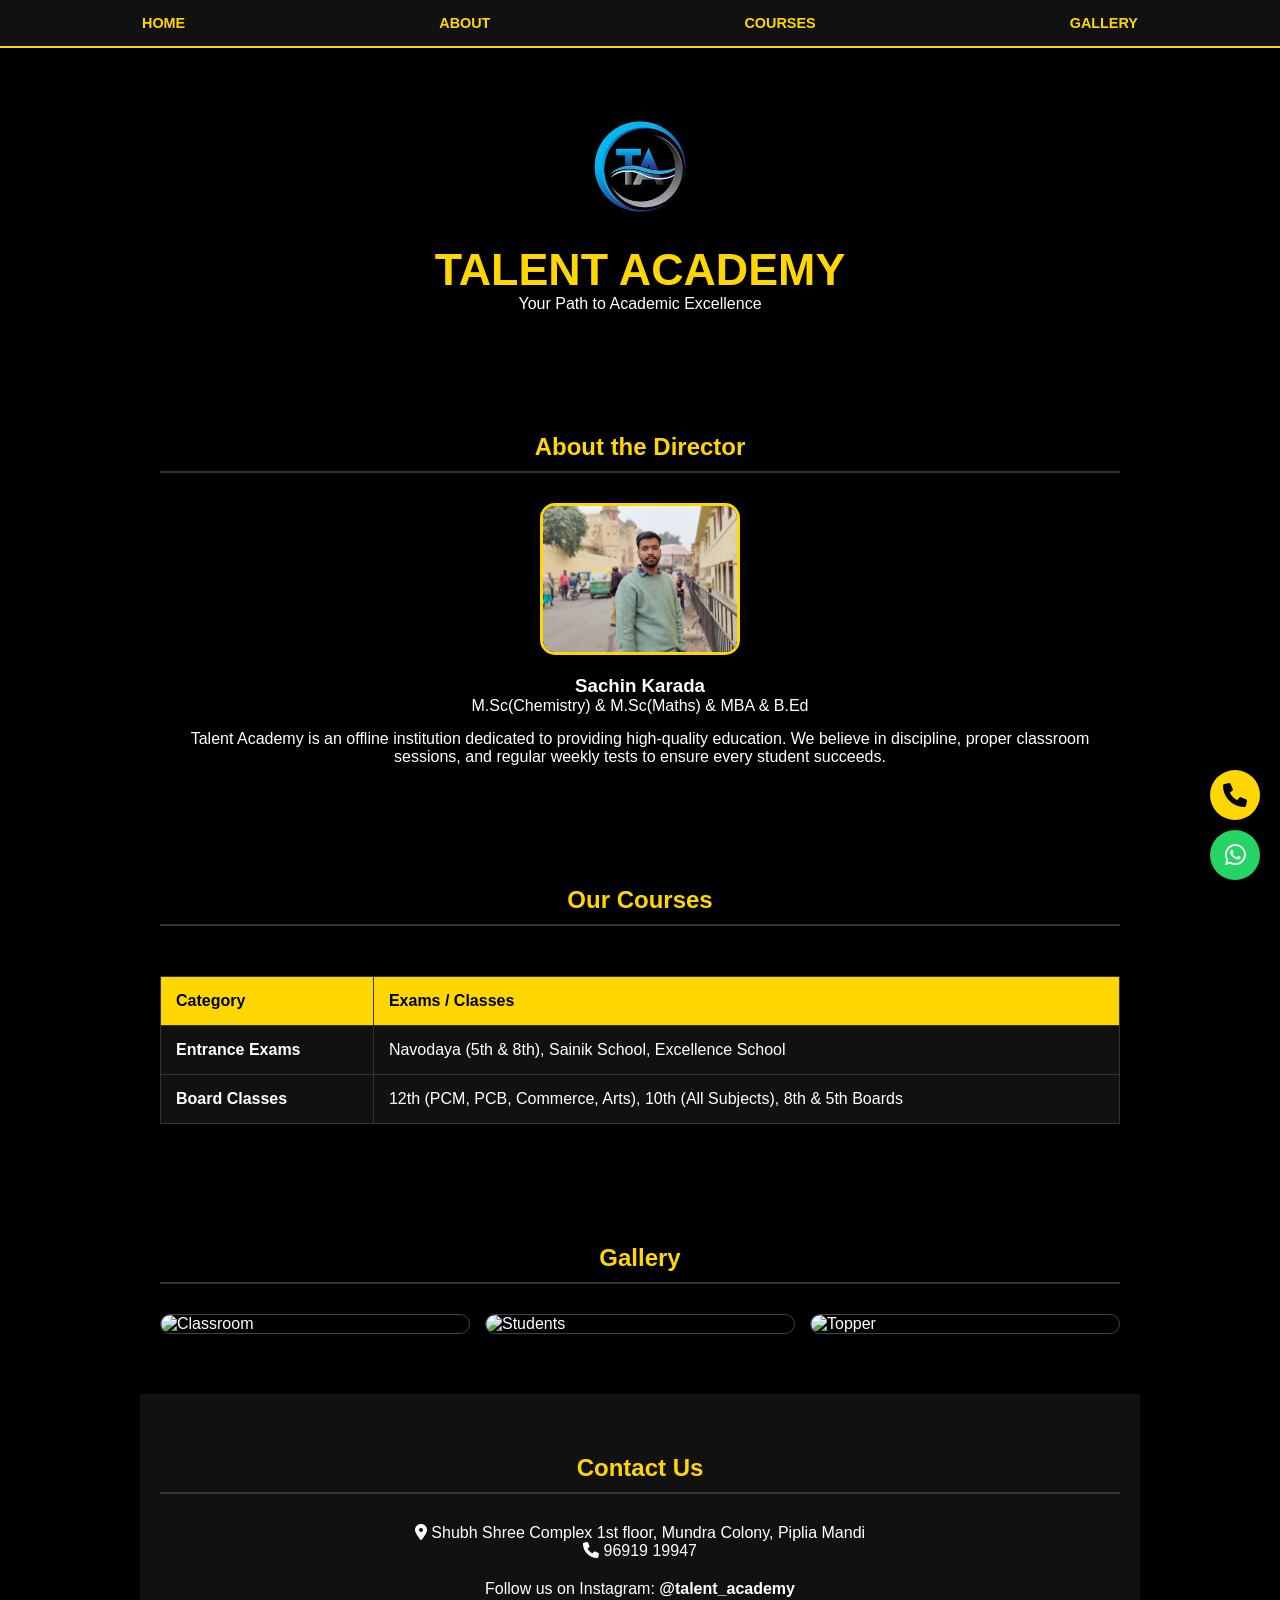
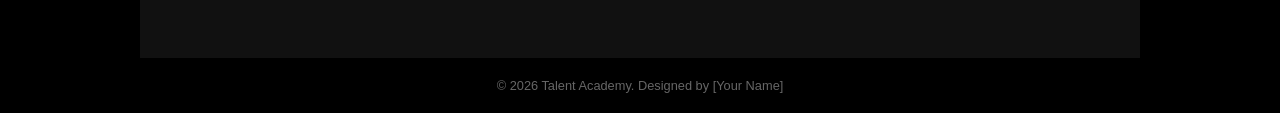
==== index.html @ 859b91c6 "Revamp index.html with new layout and features Updated the HTML structure and styles for better layo" ====
<!DOCTYPE html>
<html lang="en">
<head>
    <meta charset="UTF-8">
    <meta name="viewport" content="width=device-width, initial-scale=1.0">
    <title>Talent Academy | Piplia Mandi</title>
    <link rel="stylesheet" href="https://cdnjs.cloudflare.com/ajax/libs/font-awesome/6.0.0/css/all.min.css">
    <style>
        /* Base Styles */
        * { margin: 0; padding: 0; box-sizing: border-box; scroll-behavior: smooth; }
        body { font-family: 'Poppins', sans-serif; background: #000; color: #fff; }
        
        /* Navigation */
        nav { background: #111; padding: 15px; position: sticky; top: 0; z-index: 1000; border-bottom: 2px solid #FFD700; display: flex; justify-content: space-around; }
        nav a { color: #FFD700; text-decoration: none; font-weight: bold; font-size: 0.9rem; }

        /* Hero Section */
        #home { text-align: center; padding: 60px 20px; background: linear-gradient(rgba(0,0,0,0.7), rgba(0,0,0,0.7)), url('classroom.jpg'); background-size: cover; }
        .logo-main { width: 120px; margin-bottom: 15px; }
        h1 { font-size: 2.8rem; color: #FFD700; text-shadow: 2px 2px 4px #000; }

        /* Sections General */
        section { padding: 60px 20px; max-width: 1000px; margin: auto; }
        h2 { text-align: center; color: #FFD700; margin-bottom: 30px; border-bottom: 2px solid #333; display: inline-block; width: 100%; padding-bottom: 10px; }

        /* Director Style */
        .about-flex { display: flex; flex-direction: column; align-items: center; text-align: center; }
        .dir-img { width: 200px; border-radius: 15px; border: 3px solid #FFD700; margin-bottom: 20px; }

        /* Course Table */
        table { width: 100%; border-collapse: collapse; margin-top: 20px; background: #111; }
        th, td { border: 1px solid #333; padding: 15px; text-align: left; }
        th { background: #FFD700; color: #000; }

        /* Gallery Grid */
        .gallery-grid { display: grid; grid-template-columns: repeat(auto-fit, minmax(250px, 1fr)); gap: 15px; }
        .gallery-grid img { width: 100%; border-radius: 10px; border: 1px solid #444; }

        /* Floating Contact Buttons */
        .fixed-contact { position: fixed; bottom: 20px; right: 20px; display: flex; flex-direction: column; gap: 10px; z-index: 999; }
        .float-btn { width: 50px; height: 50px; border-radius: 50%; display: flex; align-items: center; justify-content: center; font-size: 24px; color: #fff; text-decoration: none; box-shadow: 2px 2px 10px rgba(0,0,0,0.5); }
        .float-call { background: #FFD700; color: #000; }
        .float-wa { background: #25D366; }

        @media (max-width: 600px) { h1 { font-size: 2rem; } }
    </style>
</head>
<body>

    <nav>
        <a href="#home">HOME</a>
        <a href="#about">ABOUT</a>
        <a href="#courses">COURSES</a>
        <a href="#gallery">GALLERY</a>
    </nav>

    <div id="home">
        <img src="logo.png" class="logo-main" alt="Logo">
        <h1>TALENT ACADEMY</h1>
        <p>Your Path to Academic Excellence</p>
    </div>

    <div class="fixed-contact">
        <a href="tel:+919691919947" class="float-btn float-call"><i class="fas fa-phone"></i></a>
        <a href="https://wa.me/919691919947" class="float-btn float-wa"><i class="fab fa-whatsapp"></i></a>
    </div>

    <section id="about">
        <h2>About the Director</h2>
        <div class="about-flex">
            <img src="director.jpg" class="dir-img" alt="Sachin Karada">
            <div>
                <h3>Sachin Karada</h3>
                <p class="qual">M.Sc(Chemistry) & M.Sc(Maths) & MBA & B.Ed</p>
                <p style="margin-top: 15px;">Talent Academy is an offline institution dedicated to providing high-quality education. We believe in discipline, proper classroom sessions, and regular weekly tests to ensure every student succeeds.</p>
            </div>
        </div>
    </section>

    <section id="courses">
        <h2>Our Courses</h2>
        <table>
            <tr>
                <th>Category</th>
                <th>Exams / Classes</th>
            </tr>
            <tr>
                <td><b>Entrance Exams</b></td>
                <td>Navodaya (5th & 8th), Sainik School, Excellence School</td>
            </tr>
            <tr>
                <td><b>Board Classes</b></td>
                <td>12th (PCM, PCB, Commerce, Arts), 10th (All Subjects), 8th & 5th Boards</td>
            </tr>
        </table>
    </section>

    <section id="gallery">
        <h2>Gallery</h2>
        <div class="gallery-grid">
            <img src="class1.jpg" alt="Classroom">
            <img src="class2.jpg" alt="Students">
            <img src="topper1.jpg" alt="Topper">
            </div>
    </section>

    <section id="contact" style="background: #111; text-align: center;">
        <h2>Contact Us</h2>
        <p><i class="fas fa-map-marker-alt"></i> Shubh Shree Complex 1st floor, Mundra Colony, Piplia Mandi</p>
        <p><i class="fas fa-phone"></i> 96919 19947</p>
        <div style="margin-top: 20px;">
            <p>Follow us on Instagram: <b>@talent_academy</b></p>
        </div>
    </section>

    <footer style="text-align: center; padding: 20px; font-size: 0.8rem; color: #666;">
        © 2026 Talent Academy. Designed by [Your Name]
    </footer>

</body>
</html>
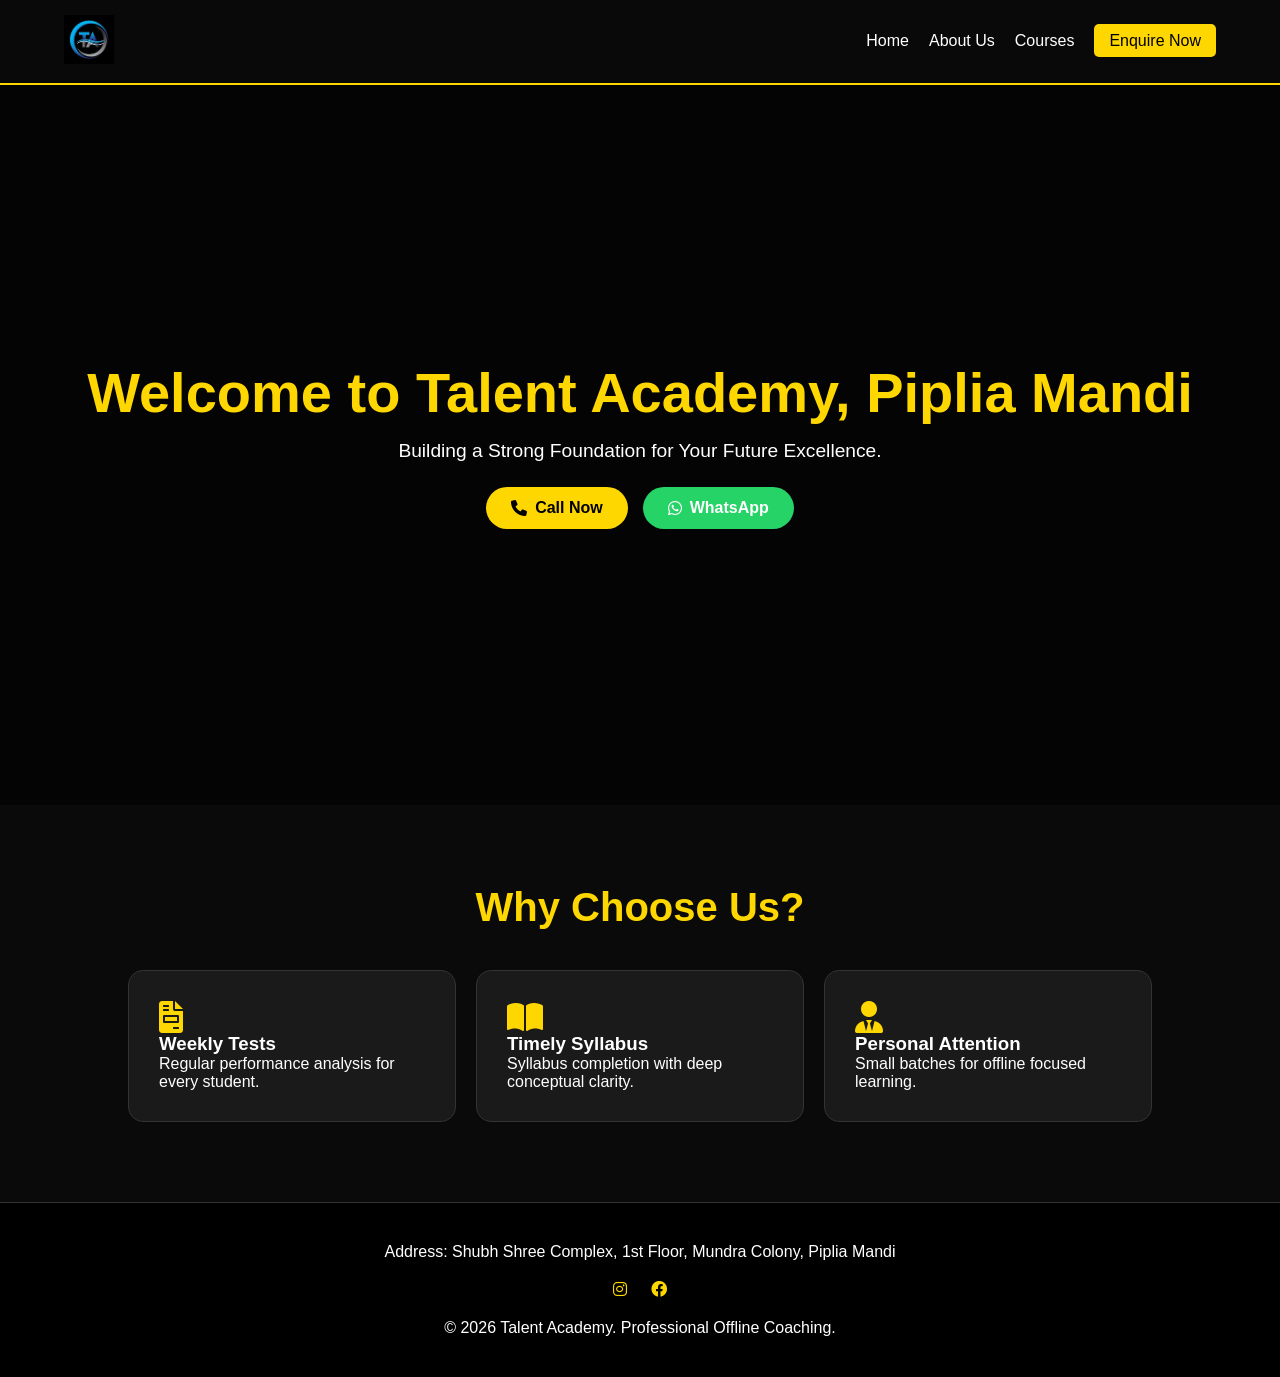
==== commit ebd835f1: "Add files via upload" ====
--- a/index.html
+++ b/index.html
@@ -1,121 +1,60 @@
 <!DOCTYPE html>
 <html lang="en">
+
 <head>
     <meta charset="UTF-8">
     <meta name="viewport" content="width=device-width, initial-scale=1.0">
-    <title>Talent Academy | Piplia Mandi</title>
+    <title>Talent Academy | Excellence in Education</title>
+    <link rel="stylesheet" href="style.css">
     <link rel="stylesheet" href="https://cdnjs.cloudflare.com/ajax/libs/font-awesome/6.0.0/css/all.min.css">
-    <style>
-        /* Base Styles */
-        * { margin: 0; padding: 0; box-sizing: border-box; scroll-behavior: smooth; }
-        body { font-family: 'Poppins', sans-serif; background: #000; color: #fff; }
-        
-        /* Navigation */
-        nav { background: #111; padding: 15px; position: sticky; top: 0; z-index: 1000; border-bottom: 2px solid #FFD700; display: flex; justify-content: space-around; }
-        nav a { color: #FFD700; text-decoration: none; font-weight: bold; font-size: 0.9rem; }
+</head>
 
-        /* Hero Section */
-        #home { text-align: center; padding: 60px 20px; background: linear-gradient(rgba(0,0,0,0.7), rgba(0,0,0,0.7)), url('classroom.jpg'); background-size: cover; }
-        .logo-main { width: 120px; margin-bottom: 15px; }
-        h1 { font-size: 2.8rem; color: #FFD700; text-shadow: 2px 2px 4px #000; }
-
-        /* Sections General */
-        section { padding: 60px 20px; max-width: 1000px; margin: auto; }
-        h2 { text-align: center; color: #FFD700; margin-bottom: 30px; border-bottom: 2px solid #333; display: inline-block; width: 100%; padding-bottom: 10px; }
-
-        /* Director Style */
-        .about-flex { display: flex; flex-direction: column; align-items: center; text-align: center; }
-        .dir-img { width: 200px; border-radius: 15px; border: 3px solid #FFD700; margin-bottom: 20px; }
-
-        /* Course Table */
-        table { width: 100%; border-collapse: collapse; margin-top: 20px; background: #111; }
-        th, td { border: 1px solid #333; padding: 15px; text-align: left; }
-        th { background: #FFD700; color: #000; }
-
-        /* Gallery Grid */
-        .gallery-grid { display: grid; grid-template-columns: repeat(auto-fit, minmax(250px, 1fr)); gap: 15px; }
-        .gallery-grid img { width: 100%; border-radius: 10px; border: 1px solid #444; }
-
-        /* Floating Contact Buttons */
-        .fixed-contact { position: fixed; bottom: 20px; right: 20px; display: flex; flex-direction: column; gap: 10px; z-index: 999; }
-        .float-btn { width: 50px; height: 50px; border-radius: 50%; display: flex; align-items: center; justify-content: center; font-size: 24px; color: #fff; text-decoration: none; box-shadow: 2px 2px 10px rgba(0,0,0,0.5); }
-        .float-call { background: #FFD700; color: #000; }
-        .float-wa { background: #25D366; }
-
-        @media (max-width: 600px) { h1 { font-size: 2rem; } }
-    </style>
-</head>
 <body>
-
     <nav>
-        <a href="#home">HOME</a>
-        <a href="#about">ABOUT</a>
-        <a href="#courses">COURSES</a>
-        <a href="#gallery">GALLERY</a>
+        <div class="logo"><img src="logo.png" width="50" alt="TA"></div>
+        <ul class="nav-links">
+            <li><a href="index.html">Home</a></li>
+            <li><a href="about.html">About Us</a></li>
+            <li><a href="courses.html">Courses</a></li>
+            <li><a href="contact.html" class="cta-nav">Enquire Now</a></li>
+        </ul>
     </nav>
 
-    <div id="home">
-        <img src="logo.png" class="logo-main" alt="Logo">
-        <h1>TALENT ACADEMY</h1>
-        <p>Your Path to Academic Excellence</p>
+    <div class="hero">
+        <h1>Welcome to Talent Academy, Piplia Mandi</h1>
+        <p>Building a Strong Foundation for Your Future Excellence.</p>
+        <div class="btn-group">
+            <a href="tel:+919691919947" class="btn btn-call"><i class="fas fa-phone"></i> Call Now</a>
+            <a href="https://wa.me/919691919947" class="btn btn-wa"><i class="fab fa-whatsapp"></i> WhatsApp</a>
+        </div>
     </div>
 
-    <div class="fixed-contact">
-        <a href="tel:+919691919947" class="float-btn float-call"><i class="fas fa-phone"></i></a>
-        <a href="https://wa.me/919691919947" class="float-btn float-wa"><i class="fab fa-whatsapp"></i></a>
-    </div>
-
-    <section id="about">
-        <h2>About the Director</h2>
-        <div class="about-flex">
-            <img src="director.jpg" class="dir-img" alt="Sachin Karada">
-            <div>
-                <h3>Sachin Karada</h3>
-                <p class="qual">M.Sc(Chemistry) & M.Sc(Maths) & MBA & B.Ed</p>
-                <p style="margin-top: 15px;">Talent Academy is an offline institution dedicated to providing high-quality education. We believe in discipline, proper classroom sessions, and regular weekly tests to ensure every student succeeds.</p>
+    <section id="features">
+        <h2>Why Choose Us?</h2>
+        <div style="display: grid; grid-template-columns: repeat(auto-fit, minmax(250px, 1fr)); gap: 20px;">
+            <div class="card"><i class="fas fa-file-invoice" style="color:var(--gold); font-size: 2rem;"></i>
+                <h3>Weekly Tests</h3>
+                <p>Regular performance analysis for every student.</p>
+            </div>
+            <div class="card"><i class="fas fa-book-open" style="color:var(--gold); font-size: 2rem;"></i>
+                <h3>Timely Syllabus</h3>
+                <p>Syllabus completion with deep conceptual clarity.</p>
+            </div>
+            <div class="card"><i class="fas fa-user-tie" style="color:var(--gold); font-size: 2rem;"></i>
+                <h3>Personal Attention</h3>
+                <p>Small batches for offline focused learning.</p>
             </div>
         </div>
     </section>
 
-    <section id="courses">
-        <h2>Our Courses</h2>
-        <table>
-            <tr>
-                <th>Category</th>
-                <th>Exams / Classes</th>
-            </tr>
-            <tr>
-                <td><b>Entrance Exams</b></td>
-                <td>Navodaya (5th & 8th), Sainik School, Excellence School</td>
-            </tr>
-            <tr>
-                <td><b>Board Classes</b></td>
-                <td>12th (PCM, PCB, Commerce, Arts), 10th (All Subjects), 8th & 5th Boards</td>
-            </tr>
-        </table>
-    </section>
+    <footer>
+        <p>Address: Shubh Shree Complex, 1st Floor, Mundra Colony, Piplia Mandi</p>
+        <div style="margin: 20px 0;">
+            <a href="#" style="color: var(--gold); margin: 0 10px;"><i class="fab fa-instagram"></i></a>
+            <a href="#" style="color: var(--gold); margin: 0 10px;"><i class="fab fa-facebook"></i></a>
+        </div>
+        <p>© 2026 Talent Academy. Professional Offline Coaching.</p>
+    </footer>
+</body>
 
-    <section id="gallery">
-        <h2>Gallery</h2>
-        <div class="gallery-grid">
-            <img src="class1.jpg" alt="Classroom">
-            <img src="class2.jpg" alt="Students">
-            <img src="topper1.jpg" alt="Topper">
-            </div>
-    </section>
-
-    <section id="contact" style="background: #111; text-align: center;">
-        <h2>Contact Us</h2>
-        <p><i class="fas fa-map-marker-alt"></i> Shubh Shree Complex 1st floor, Mundra Colony, Piplia Mandi</p>
-        <p><i class="fas fa-phone"></i> 96919 19947</p>
-        <div style="margin-top: 20px;">
-            <p>Follow us on Instagram: <b>@talent_academy</b></p>
-        </div>
-    </section>
-
-    <footer style="text-align: center; padding: 20px; font-size: 0.8rem; color: #666;">
-        © 2026 Talent Academy. Designed by [Your Name]
-    </footer>
-
-</body>
-</html>
+</html>
--- a/style.css
+++ b/style.css
@@ -0,0 +1,164 @@
+:root {
+    --gold: #FFD700;
+    --dark-bg: #0a0a0a;
+    --card-bg: #1a1a1a;
+    --text: #ffffff;
+}
+
+* {
+    margin: 0;
+    padding: 0;
+    box-sizing: border-box;
+    font-family: 'Poppins', sans-serif;
+}
+
+body {
+    background-color: var(--dark-bg);
+    color: var(--text);
+    overflow-x: hidden;
+}
+
+/* Navigation */
+nav {
+    background: rgba(10, 10, 10, 0.95);
+    padding: 15px 5%;
+    display: flex;
+    justify-content: space-between;
+    align-items: center;
+    position: sticky;
+    top: 0;
+    z-index: 1000;
+    border-bottom: 2px solid var(--gold);
+}
+
+.nav-links {
+    display: flex;
+    list-style: none;
+    gap: 20px;
+}
+
+.nav-links a {
+    color: white;
+    text-decoration: none;
+    font-weight: 500;
+    transition: 0.3s;
+}
+
+.nav-links a:hover {
+    color: var(--gold);
+}
+
+.cta-nav {
+    background: var(--gold);
+    color: black !important;
+    padding: 8px 15px;
+    border-radius: 5px;
+    font-weight: bold;
+}
+
+/* Hero Section */
+.hero {
+    height: 80vh;
+    background: linear-gradient(rgba(0, 0, 0, 0.6), rgba(0, 0, 0, 0.6)), url('classroom.jpg');
+    background-size: cover;
+    background-position: center;
+    display: flex;
+    flex-direction: column;
+    justify-content: center;
+    align-items: center;
+    text-align: center;
+}
+
+.hero h1 {
+    font-size: 3.5rem;
+    color: var(--gold);
+    margin-bottom: 15px;
+}
+
+.hero p {
+    font-size: 1.2rem;
+    margin-bottom: 25px;
+}
+
+/* Buttons */
+.btn-group {
+    display: flex;
+    gap: 15px;
+}
+
+.btn {
+    padding: 12px 25px;
+    border-radius: 50px;
+    text-decoration: none;
+    font-weight: bold;
+    display: flex;
+    align-items: center;
+    gap: 8px;
+    transition: 0.3s;
+}
+
+.btn-call {
+    background: var(--gold);
+    color: black;
+}
+
+.btn-wa {
+    background: #25D366;
+    color: white;
+}
+
+.btn:hover {
+    transform: translateY(-5px);
+    box-shadow: 0 5px 15px rgba(255, 215, 0, 0.3);
+}
+
+/* Common Section Style */
+section {
+    padding: 80px 10%;
+}
+
+h2 {
+    color: var(--gold);
+    text-align: center;
+    margin-bottom: 40px;
+    font-size: 2.5rem;
+}
+
+/* Cards & Tables */
+.card {
+    background: var(--card-bg);
+    padding: 30px;
+    border-radius: 15px;
+    border: 1px solid #333;
+    transition: 0.3s;
+}
+
+.card:hover {
+    border-color: var(--gold);
+}
+
+table {
+    width: 100%;
+    border-collapse: collapse;
+    background: var(--card-bg);
+}
+
+th,
+td {
+    padding: 15px;
+    border: 1px solid #333;
+    text-align: left;
+}
+
+th {
+    background: var(--gold);
+    color: black;
+}
+
+/* Footer */
+footer {
+    background: #000;
+    padding: 40px 10%;
+    border-top: 1px solid #333;
+    text-align: center;
+}
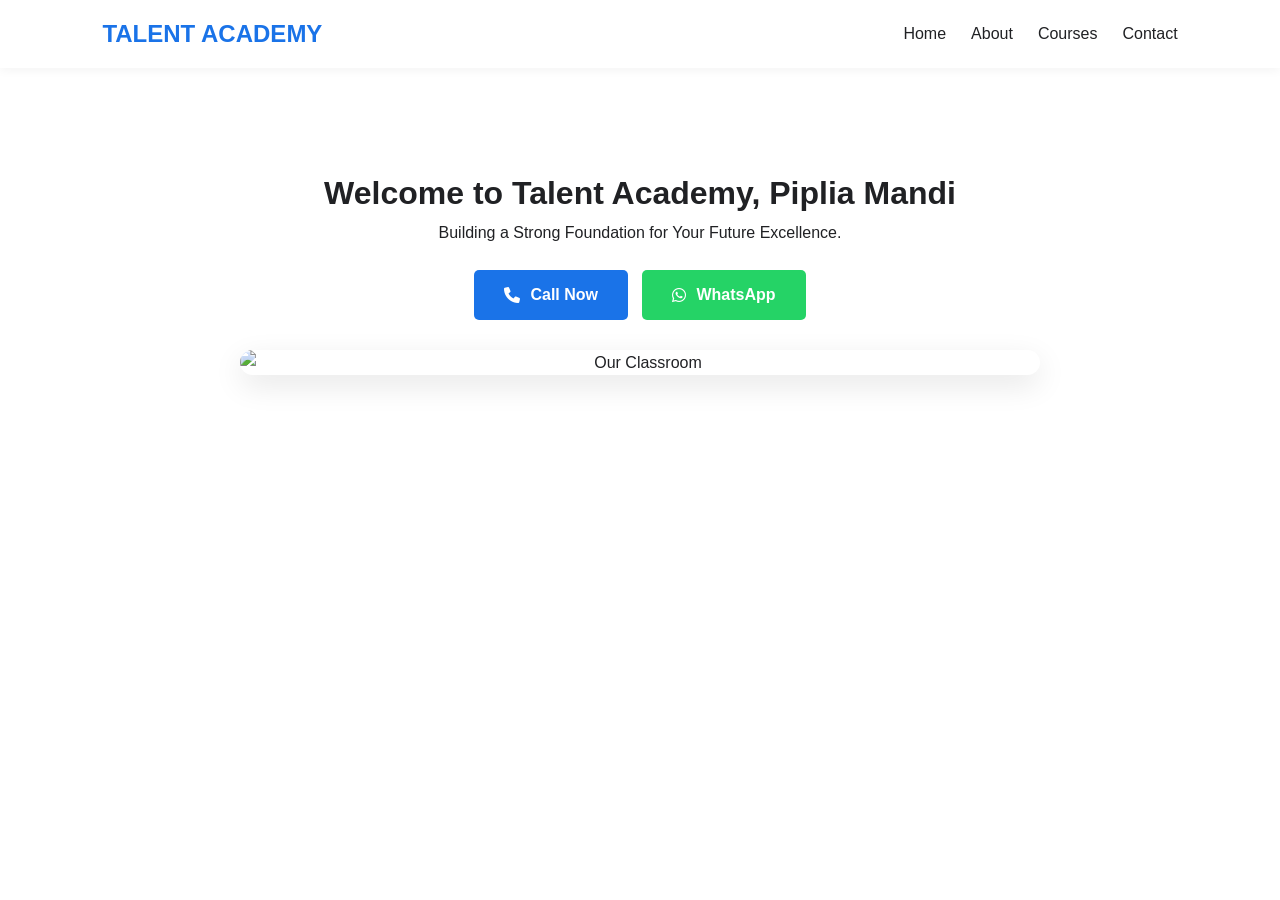
==== commit 6d200548: "Revise index.html for new layout and features Updated the homepage structure and content." ====
--- a/index.html
+++ b/index.html
@@ -1,60 +1,41 @@
 <!DOCTYPE html>
 <html lang="en">
-
 <head>
     <meta charset="UTF-8">
     <meta name="viewport" content="width=device-width, initial-scale=1.0">
-    <title>Talent Academy | Excellence in Education</title>
+    <title>Talent Academy | Home</title>
     <link rel="stylesheet" href="style.css">
     <link rel="stylesheet" href="https://cdnjs.cloudflare.com/ajax/libs/font-awesome/6.0.0/css/all.min.css">
 </head>
-
 <body>
     <nav>
-        <div class="logo"><img src="logo.png" width="50" alt="TA"></div>
+        <div style="font-weight: bold; font-size: 1.5rem; color: var(--primary);">TALENT ACADEMY</div>
         <ul class="nav-links">
             <li><a href="index.html">Home</a></li>
-            <li><a href="about.html">About Us</a></li>
+            <li><a href="about.html">About</a></li>
             <li><a href="courses.html">Courses</a></li>
-            <li><a href="contact.html" class="cta-nav">Enquire Now</a></li>
+            <li><a href="contact.html">Contact</a></li>
         </ul>
     </nav>
 
-    <div class="hero">
+    <div class="hero fade-in">
         <h1>Welcome to Talent Academy, Piplia Mandi</h1>
         <p>Building a Strong Foundation for Your Future Excellence.</p>
-        <div class="btn-group">
+        <div style="margin-top: 25px;">
             <a href="tel:+919691919947" class="btn btn-call"><i class="fas fa-phone"></i> Call Now</a>
             <a href="https://wa.me/919691919947" class="btn btn-wa"><i class="fab fa-whatsapp"></i> WhatsApp</a>
         </div>
+        <img src="classroom_main.jpg" alt="Our Classroom" class="classroom-preview fade-in">
     </div>
 
-    <section id="features">
-        <h2>Why Choose Us?</h2>
-        <div style="display: grid; grid-template-columns: repeat(auto-fit, minmax(250px, 1fr)); gap: 20px;">
-            <div class="card"><i class="fas fa-file-invoice" style="color:var(--gold); font-size: 2rem;"></i>
-                <h3>Weekly Tests</h3>
-                <p>Regular performance analysis for every student.</p>
-            </div>
-            <div class="card"><i class="fas fa-book-open" style="color:var(--gold); font-size: 2rem;"></i>
-                <h3>Timely Syllabus</h3>
-                <p>Syllabus completion with deep conceptual clarity.</p>
-            </div>
-            <div class="card"><i class="fas fa-user-tie" style="color:var(--gold); font-size: 2rem;"></i>
-                <h3>Personal Attention</h3>
-                <p>Small batches for offline focused learning.</p>
-            </div>
-        </div>
-    </section>
-
-    <footer>
-        <p>Address: Shubh Shree Complex, 1st Floor, Mundra Colony, Piplia Mandi</p>
-        <div style="margin: 20px 0;">
-            <a href="#" style="color: var(--gold); margin: 0 10px;"><i class="fab fa-instagram"></i></a>
-            <a href="#" style="color: var(--gold); margin: 0 10px;"><i class="fab fa-facebook"></i></a>
-        </div>
-        <p>© 2026 Talent Academy. Professional Offline Coaching.</p>
-    </footer>
+    <script>
+        // Simple Intersection Observer for Animations (AOS effect)
+        const observer = new IntersectionObserver((entries) => {
+            entries.forEach(entry => {
+                if (entry.isIntersecting) entry.target.classList.add('visible');
+            });
+        });
+        document.querySelectorAll('.fade-in').forEach((el) => observer.observe(el));
+    </script>
 </body>
-
-</html>+</html>
--- a/style.css
+++ b/style.css
@@ -1,164 +1,53 @@
 :root {
-    --gold: #FFD700;
-    --dark-bg: #0a0a0a;
-    --card-bg: #1a1a1a;
-    --text: #ffffff;
+    --primary: #1a73e8; /* Professional Blue */
+    --gold: #b8860b;
+    --text-dark: #202124;
+    --text-light: #5f6368;
+    --bg-light: #ffffff;
+    --section-bg: #f8f9fa;
 }
 
-* {
-    margin: 0;
-    padding: 0;
-    box-sizing: border-box;
-    font-family: 'Poppins', sans-serif;
+* { margin: 0; padding: 0; box-sizing: border-box; font-family: 'Poppins', sans-serif; }
+body { background-color: var(--bg-light); color: var(--text-dark); line-height: 1.6; }
+
+nav {
+    background: white; padding: 15px 8%;
+    display: flex; justify-content: space-between; align-items: center;
+    position: sticky; top: 0; z-index: 1000;
+    box-shadow: 0 2px 10px rgba(0,0,0,0.05);
 }
 
-body {
-    background-color: var(--dark-bg);
-    color: var(--text);
-    overflow-x: hidden;
-}
-
-/* Navigation */
-nav {
-    background: rgba(10, 10, 10, 0.95);
-    padding: 15px 5%;
-    display: flex;
-    justify-content: space-between;
-    align-items: center;
-    position: sticky;
-    top: 0;
-    z-index: 1000;
-    border-bottom: 2px solid var(--gold);
-}
-
-.nav-links {
-    display: flex;
-    list-style: none;
-    gap: 20px;
-}
-
-.nav-links a {
-    color: white;
-    text-decoration: none;
-    font-weight: 500;
-    transition: 0.3s;
-}
-
-.nav-links a:hover {
-    color: var(--gold);
-}
-
-.cta-nav {
-    background: var(--gold);
-    color: black !important;
-    padding: 8px 15px;
-    border-radius: 5px;
-    font-weight: bold;
-}
+.nav-links { display: flex; list-style: none; gap: 25px; }
+.nav-links a { color: var(--text-dark); text-decoration: none; font-weight: 500; transition: 0.3s; }
+.nav-links a:hover { color: var(--primary); }
 
 /* Hero Section */
 .hero {
-    height: 80vh;
-    background: linear-gradient(rgba(0, 0, 0, 0.6), rgba(0, 0, 0, 0.6)), url('classroom.jpg');
-    background-size: cover;
-    background-position: center;
-    display: flex;
-    flex-direction: column;
-    justify-content: center;
-    align-items: center;
-    text-align: center;
+    text-align: center; padding: 100px 20px;
+    background: linear-gradient(rgba(255,255,255,0.8), rgba(255,255,255,0.8)), url('classroom.jpg');
+    background-size: cover; background-position: center;
 }
 
-.hero h1 {
-    font-size: 3.5rem;
-    color: var(--gold);
-    margin-bottom: 15px;
-}
+/* AOS Animation support classes */
+.fade-in { opacity: 0; transform: translateY(20px); transition: 0.6s all ease-out; }
+.fade-in.visible { opacity: 1; transform: translateY(0); }
 
-.hero p {
-    font-size: 1.2rem;
-    margin-bottom: 25px;
-}
-
-/* Buttons */
-.btn-group {
-    display: flex;
-    gap: 15px;
+.card {
+    background: white; padding: 30px; border-radius: 12px;
+    box-shadow: 0 4px 20px rgba(0,0,0,0.08); margin-bottom: 20px;
+    transition: 0.3s; border-top: 4px solid var(--primary);
 }
 
 .btn {
-    padding: 12px 25px;
-    border-radius: 50px;
-    text-decoration: none;
-    font-weight: bold;
-    display: flex;
-    align-items: center;
-    gap: 8px;
-    transition: 0.3s;
+    padding: 12px 30px; border-radius: 5px; text-decoration: none;
+    font-weight: 600; display: inline-flex; align-items: center; gap: 10px;
+}
+.btn-call { background: var(--primary); color: white; }
+.btn-wa { background: #25D366; color: white; margin-left: 10px; }
+
+.classroom-preview {
+    width: 90%; max-width: 800px; border-radius: 15px;
+    margin: 30px auto; display: block; box-shadow: 0 10px 30px rgba(0,0,0,0.1);
 }
 
-.btn-call {
-    background: var(--gold);
-    color: black;
-}
-
-.btn-wa {
-    background: #25D366;
-    color: white;
-}
-
-.btn:hover {
-    transform: translateY(-5px);
-    box-shadow: 0 5px 15px rgba(255, 215, 0, 0.3);
-}
-
-/* Common Section Style */
-section {
-    padding: 80px 10%;
-}
-
-h2 {
-    color: var(--gold);
-    text-align: center;
-    margin-bottom: 40px;
-    font-size: 2.5rem;
-}
-
-/* Cards & Tables */
-.card {
-    background: var(--card-bg);
-    padding: 30px;
-    border-radius: 15px;
-    border: 1px solid #333;
-    transition: 0.3s;
-}
-
-.card:hover {
-    border-color: var(--gold);
-}
-
-table {
-    width: 100%;
-    border-collapse: collapse;
-    background: var(--card-bg);
-}
-
-th,
-td {
-    padding: 15px;
-    border: 1px solid #333;
-    text-align: left;
-}
-
-th {
-    background: var(--gold);
-    color: black;
-}
-
-/* Footer */
-footer {
-    background: #000;
-    padding: 40px 10%;
-    border-top: 1px solid #333;
-    text-align: center;
-}+footer { background: #f1f3f4; padding: 40px; text-align: center; border-top: 1px solid #ddd; }
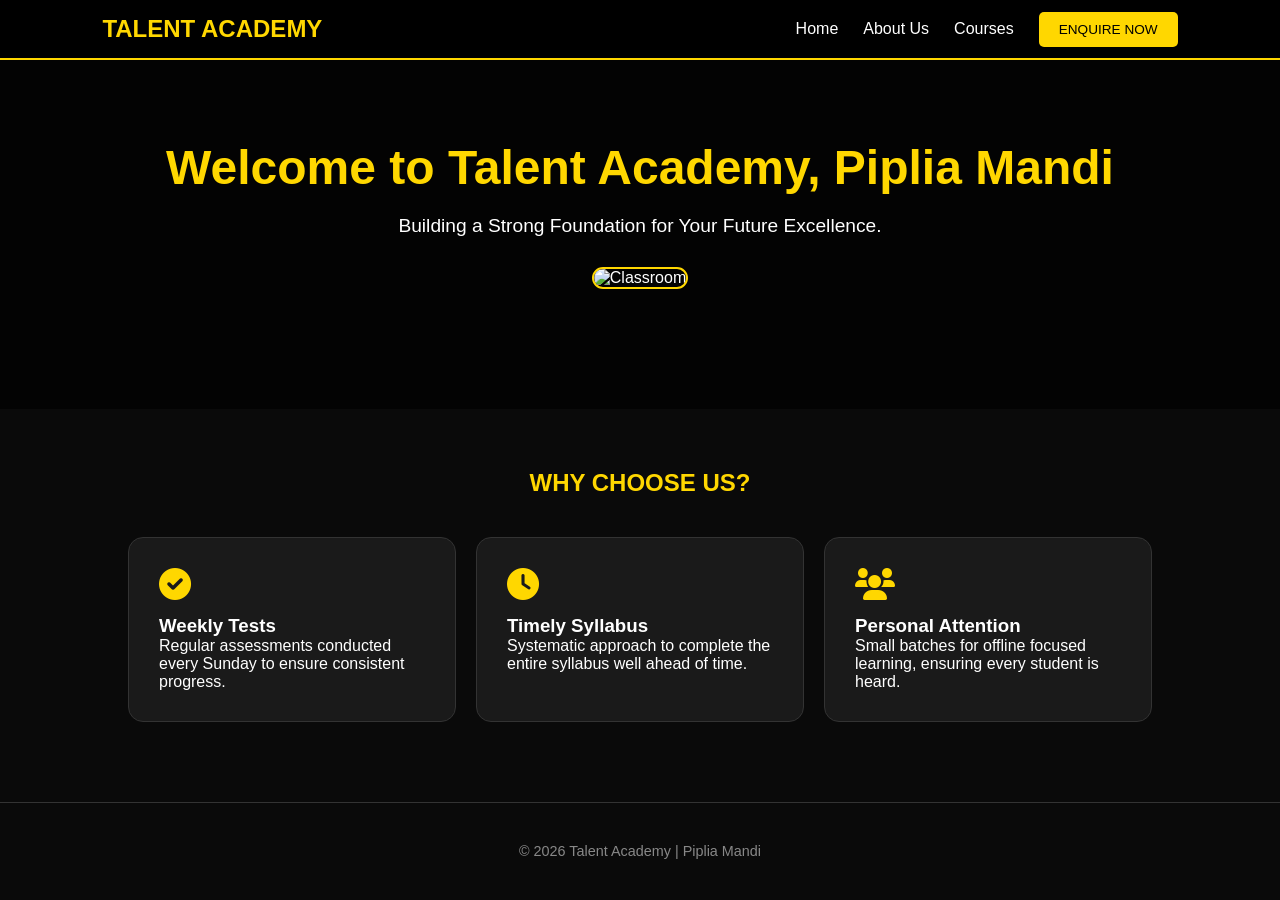
==== commit 618dd899: "Revamp index.html with new styles and sections Updated styles and content for improved aesthetics an" ====
--- a/index.html
+++ b/index.html
@@ -9,33 +9,52 @@
 </head>
 <body>
     <nav>
-        <div style="font-weight: bold; font-size: 1.5rem; color: var(--primary);">TALENT ACADEMY</div>
+        <div style="font-weight: bold; font-size: 1.5rem; color: var(--gold);">TALENT ACADEMY</div>
         <ul class="nav-links">
             <li><a href="index.html">Home</a></li>
-            <li><a href="about.html">About</a></li>
+            <li><a href="about.html">About Us</a></li>
             <li><a href="courses.html">Courses</a></li>
-            <li><a href="contact.html">Contact</a></li>
+            <li><a href="contact.html" class="cta-nav">Enquire Now</a></li>
         </ul>
     </nav>
 
     <div class="hero fade-in">
-        <h1>Welcome to Talent Academy, Piplia Mandi</h1>
-        <p>Building a Strong Foundation for Your Future Excellence.</p>
-        <div style="margin-top: 25px;">
-            <a href="tel:+919691919947" class="btn btn-call"><i class="fas fa-phone"></i> Call Now</a>
-            <a href="https://wa.me/919691919947" class="btn btn-wa"><i class="fab fa-whatsapp"></i> WhatsApp</a>
-        </div>
-        <img src="classroom_main.jpg" alt="Our Classroom" class="classroom-preview fade-in">
+        <h1 style="color: var(--gold); font-size: 3rem; margin-bottom: 20px;">Welcome to Talent Academy, Piplia Mandi</h1>
+        <p style="margin-bottom: 30px; font-size: 1.2rem;">Building a Strong Foundation for Your Future Excellence.</p>
+        
+        <img src="classroom_main.jpg" alt="Classroom" style="width: 100%; max-width: 850px; border-radius: 15px; border: 2px solid var(--gold); margin-bottom: 40px;">
     </div>
 
+    <section style="padding: 60px 10%;">
+        <h2 style="text-align: center; color: var(--gold); margin-bottom: 40px;">WHY CHOOSE US?</h2>
+        <div style="display: grid; grid-template-columns: repeat(auto-fit, minmax(280px, 1fr)); gap: 20px;">
+            <div class="card fade-in">
+                <i class="fas fa-check-circle" style="color: var(--gold); font-size: 2rem; margin-bottom: 15px;"></i>
+                <h3>Weekly Tests</h3>
+                <p>Regular assessments conducted every Sunday to ensure consistent progress.</p>
+            </div>
+            <div class="card fade-in">
+                <i class="fas fa-clock" style="color: var(--gold); font-size: 2rem; margin-bottom: 15px;"></i>
+                <h3>Timely Syllabus</h3>
+                <p>Systematic approach to complete the entire syllabus well ahead of time.</p>
+            </div>
+            <div class="card fade-in">
+                <i class="fas fa-users" style="color: var(--gold); font-size: 2rem; margin-bottom: 15px;"></i>
+                <h3>Personal Attention</h3>
+                <p>Small batches for offline focused learning, ensuring every student is heard.</p>
+            </div>
+        </div>
+    </section>
+
     <script>
-        // Simple Intersection Observer for Animations (AOS effect)
         const observer = new IntersectionObserver((entries) => {
-            entries.forEach(entry => {
-                if (entry.isIntersecting) entry.target.classList.add('visible');
-            });
+            entries.forEach(entry => { if (entry.isIntersecting) entry.target.classList.add('visible'); });
         });
         document.querySelectorAll('.fade-in').forEach((el) => observer.observe(el));
     </script>
+
+    <footer>
+        <p>© 2026 Talent Academy | Piplia Mandi</p>
+    </footer>
 </body>
 </html>
--- a/style.css
+++ b/style.css
@@ -1,53 +1,43 @@
 :root {
-    --primary: #1a73e8; /* Professional Blue */
-    --gold: #b8860b;
-    --text-dark: #202124;
-    --text-light: #5f6368;
-    --bg-light: #ffffff;
-    --section-bg: #f8f9fa;
+    --gold: #FFD700;
+    --dark-bg: #0a0a0a;
+    --card-bg: #1a1a1a;
+    --text-white: #ffffff;
 }
 
-* { margin: 0; padding: 0; box-sizing: border-box; font-family: 'Poppins', sans-serif; }
-body { background-color: var(--bg-light); color: var(--text-dark); line-height: 1.6; }
+* { margin: 0; padding: 0; box-sizing: border-box; scroll-behavior: smooth; font-family: 'Poppins', sans-serif; }
+body { background-color: var(--dark-bg); color: var(--text-white); }
 
 nav {
-    background: white; padding: 15px 8%;
+    background: #000; padding: 15px 8%;
     display: flex; justify-content: space-between; align-items: center;
-    position: sticky; top: 0; z-index: 1000;
-    box-shadow: 0 2px 10px rgba(0,0,0,0.05);
+    position: sticky; top: 0; z-index: 1000; border-bottom: 2px solid var(--gold);
 }
 
-.nav-links { display: flex; list-style: none; gap: 25px; }
-.nav-links a { color: var(--text-dark); text-decoration: none; font-weight: 500; transition: 0.3s; }
-.nav-links a:hover { color: var(--primary); }
+.nav-links { display: flex; list-style: none; gap: 25px; align-items: center; }
+.nav-links a { color: white; text-decoration: none; font-weight: 500; transition: 0.3s; }
+.nav-links a:hover { color: var(--gold); }
 
-/* Hero Section */
-.hero {
-    text-align: center; padding: 100px 20px;
-    background: linear-gradient(rgba(255,255,255,0.8), rgba(255,255,255,0.8)), url('classroom.jpg');
-    background-size: cover; background-position: center;
+/* Enquire Now Button Styling */
+.cta-nav { 
+    background: var(--gold); 
+    color: black !important; 
+    padding: 10px 20px; 
+    border-radius: 5px; 
+    font-weight: bold; 
+    text-transform: uppercase;
+    font-size: 0.85rem;
 }
 
-/* AOS Animation support classes */
-.fade-in { opacity: 0; transform: translateY(20px); transition: 0.6s all ease-out; }
+.cta-nav:hover { background: #e6c300; transform: scale(1.05); }
+
+/* Hero & Cards */
+.hero { text-align: center; padding: 80px 20px; background: linear-gradient(rgba(0,0,0,0.7), rgba(0,0,0,0.7)), url('classroom_main.jpg'); background-size: cover; }
+.card { background: var(--card-bg); padding: 30px; border-radius: 15px; border: 1px solid #333; margin-bottom: 20px; transition: 0.3s; }
+.card:hover { border-color: var(--gold); }
+
+/* Fade-in Animation */
+.fade-in { opacity: 0; transform: translateY(20px); transition: 0.8s ease-out; }
 .fade-in.visible { opacity: 1; transform: translateY(0); }
 
-.card {
-    background: white; padding: 30px; border-radius: 12px;
-    box-shadow: 0 4px 20px rgba(0,0,0,0.08); margin-bottom: 20px;
-    transition: 0.3s; border-top: 4px solid var(--primary);
-}
-
-.btn {
-    padding: 12px 30px; border-radius: 5px; text-decoration: none;
-    font-weight: 600; display: inline-flex; align-items: center; gap: 10px;
-}
-.btn-call { background: var(--primary); color: white; }
-.btn-wa { background: #25D366; color: white; margin-left: 10px; }
-
-.classroom-preview {
-    width: 90%; max-width: 800px; border-radius: 15px;
-    margin: 30px auto; display: block; box-shadow: 0 10px 30px rgba(0,0,0,0.1);
-}
-
-footer { background: #f1f3f4; padding: 40px; text-align: center; border-top: 1px solid #ddd; }
+footer { text-align: center; padding: 40px; border-top: 1px solid #333; font-size: 0.9rem; color: #888; }
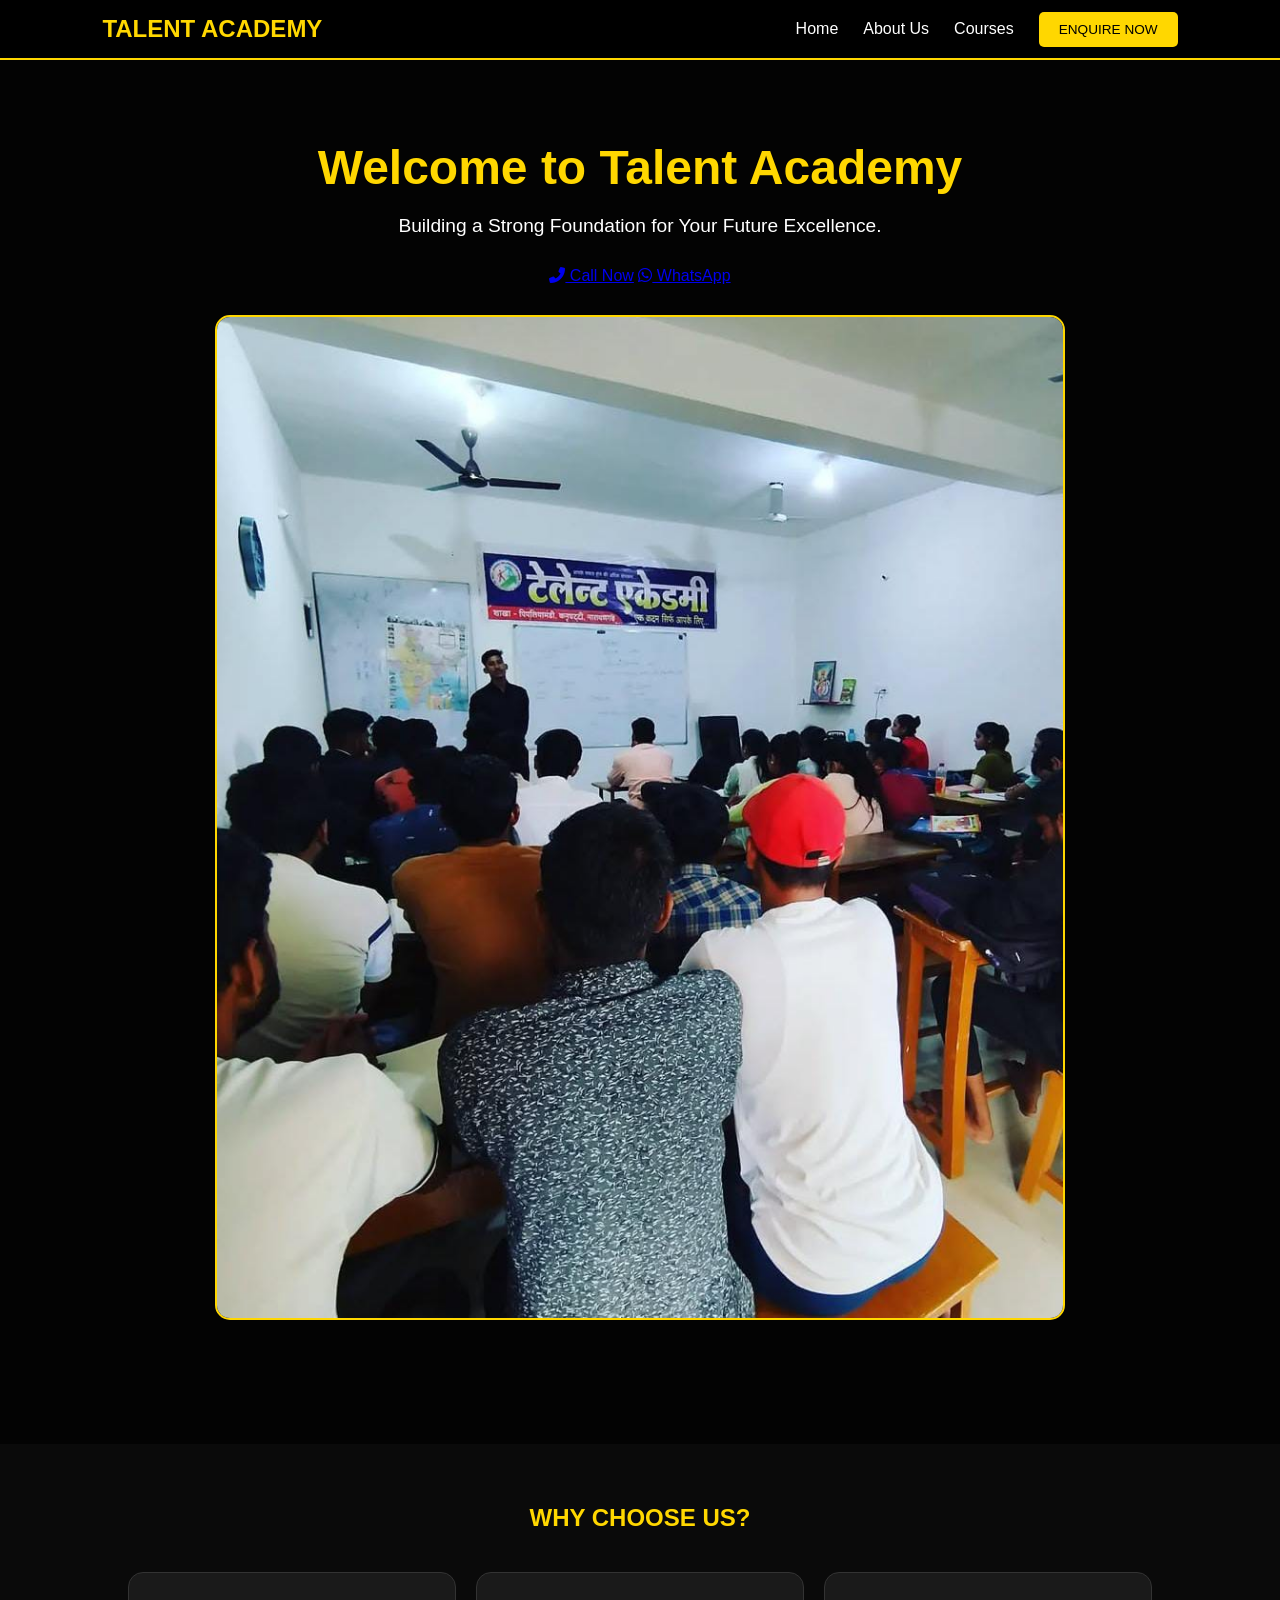
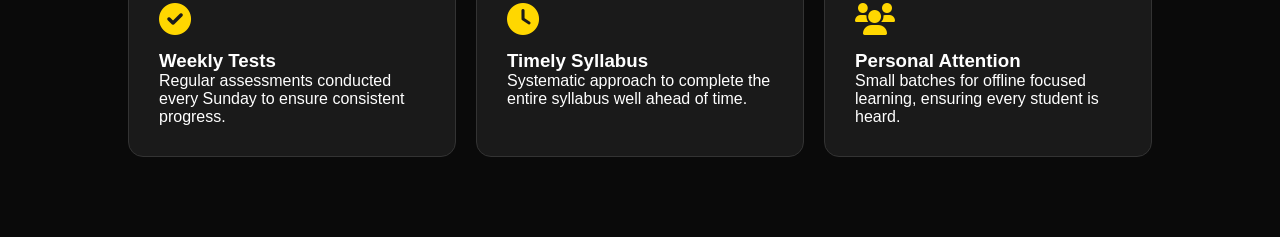
==== commit 7c7974a3: "Enhance hero section with call-to-action buttons Updated the hero section with a call-to-action and " ====
--- a/index.html
+++ b/index.html
@@ -19,10 +19,15 @@
     </nav>
 
     <div class="hero fade-in">
-        <h1 style="color: var(--gold); font-size: 3rem; margin-bottom: 20px;">Welcome to Talent Academy, Piplia Mandi</h1>
+        <h1 style="color: var(--gold); font-size: 3rem; margin-bottom: 20px;">Welcome to Talent Academy</h1>
         <p style="margin-bottom: 30px; font-size: 1.2rem;">Building a Strong Foundation for Your Future Excellence.</p>
         
-        <img src="classroom_main.jpg" alt="Classroom" style="width: 100%; max-width: 850px; border-radius: 15px; border: 2px solid var(--gold); margin-bottom: 40px;">
+        <div style="margin-bottom: 30px;">
+            <a href="tel:+919691919947" class="btn btn-call"><i class="fas fa-phone-alt"></i> Call Now</a>
+            <a href="https://wa.me/919691919947" class="btn btn-wa"><i class="fab fa-whatsapp"></i> WhatsApp</a>
+        </div>
+
+        <img src="class2.jpg" alt="Classroom" style="width: 100%; max-width: 850px; border-radius: 15px; border: 2px solid var(--gold); margin-bottom: 40px;">
     </div>
 
     <section style="padding: 60px 10%;">
@@ -52,9 +57,5 @@
         });
         document.querySelectorAll('.fade-in').forEach((el) => observer.observe(el));
     </script>
-
-    <footer>
-        <p>© 2026 Talent Academy | Piplia Mandi</p>
-    </footer>
 </body>
 </html>
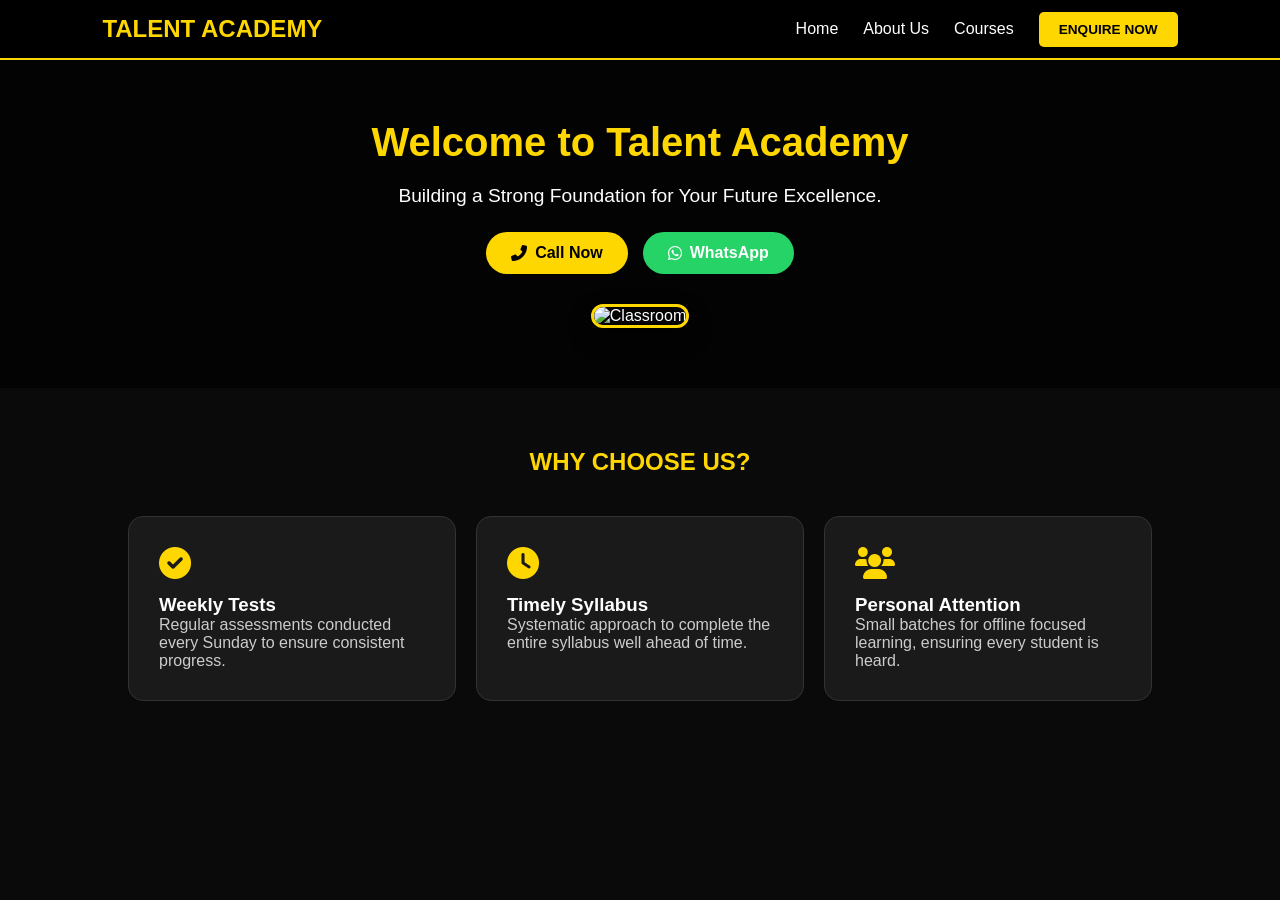
==== commit b0953b40: "Refactor index.html for better design and usability Updated styles and structure for improved layout" ====
--- a/index.html
+++ b/index.html
@@ -9,44 +9,48 @@
 </head>
 <body>
     <nav>
-        <div style="font-weight: bold; font-size: 1.5rem; color: var(--gold);">TALENT ACADEMY</div>
-        <ul class="nav-links">
+        <div style="font-weight: bold; font-size: 1.5rem; color: #FFD700;">TALENT ACADEMY</div>
+        <ul class="nav-links" style="display:flex; list-style:none; gap:25px;">
             <li><a href="index.html">Home</a></li>
             <li><a href="about.html">About Us</a></li>
             <li><a href="courses.html">Courses</a></li>
-            <li><a href="contact.html" class="cta-nav">Enquire Now</a></li>
+            <li><a href="contact.html" class="cta-nav" style="background:#FFD700; color:#000; padding:10px 20px; border-radius:5px; text-decoration:none; font-weight:bold;">ENQUIRE NOW</a></li>
         </ul>
     </nav>
 
-    <div class="hero fade-in">
-        <h1 style="color: var(--gold); font-size: 3rem; margin-bottom: 20px;">Welcome to Talent Academy</h1>
-        <p style="margin-bottom: 30px; font-size: 1.2rem;">Building a Strong Foundation for Your Future Excellence.</p>
+    <div class="hero fade-in" style="text-align: center; padding: 60px 20px;">
+        <h1 style="color: #FFD700; font-size: 2.5rem; margin-bottom: 20px;">Welcome to Talent Academy</h1>
+        <p style="font-size: 1.2rem; margin-bottom: 25px; color: #fff;">Building a Strong Foundation for Your Future Excellence.</p>
         
-        <div style="margin-bottom: 30px;">
-            <a href="tel:+919691919947" class="btn btn-call"><i class="fas fa-phone-alt"></i> Call Now</a>
-            <a href="https://wa.me/919691919947" class="btn btn-wa"><i class="fab fa-whatsapp"></i> WhatsApp</a>
+        <div style="display: flex; justify-content: center; gap: 15px; margin-bottom: 30px;">
+            <a href="tel:+919691919947" style="background:#FFD700; color:#000; padding:12px 25px; border-radius:50px; text-decoration:none; font-weight:bold; display:flex; align-items:center; gap:8px;">
+                <i class="fas fa-phone-alt"></i> Call Now
+            </a>
+            <a href="https://wa.me/919691919947" style="background:#25D366; color:#fff; padding:12px 25px; border-radius:50px; text-decoration:none; font-weight:bold; display:flex; align-items:center; gap:8px;">
+                <i class="fab fa-whatsapp"></i> WhatsApp
+            </a>
         </div>
 
-        <img src="class2.jpg" alt="Classroom" style="width: 100%; max-width: 850px; border-radius: 15px; border: 2px solid var(--gold); margin-bottom: 40px;">
+        <img src="classroom_main.jpg" alt="Classroom" style="width: 100%; max-width: 500px; border-radius: 15px; border: 3px solid #FFD700; box-shadow: 0 10px 20px rgba(0,0,0,0.5);">
     </div>
 
     <section style="padding: 60px 10%;">
-        <h2 style="text-align: center; color: var(--gold); margin-bottom: 40px;">WHY CHOOSE US?</h2>
+        <h2 style="text-align: center; color: #FFD700; margin-bottom: 40px; text-transform: uppercase;">Why Choose Us?</h2>
         <div style="display: grid; grid-template-columns: repeat(auto-fit, minmax(280px, 1fr)); gap: 20px;">
-            <div class="card fade-in">
-                <i class="fas fa-check-circle" style="color: var(--gold); font-size: 2rem; margin-bottom: 15px;"></i>
+            <div class="card fade-in" style="background:#1a1a1a; padding:30px; border-radius:15px; border:1px solid #333;">
+                <i class="fas fa-check-circle" style="color:#FFD700; font-size:2rem; margin-bottom:15px;"></i>
                 <h3>Weekly Tests</h3>
-                <p>Regular assessments conducted every Sunday to ensure consistent progress.</p>
+                <p style="color:#ccc;">Regular assessments conducted every Sunday to ensure consistent progress.</p>
             </div>
-            <div class="card fade-in">
-                <i class="fas fa-clock" style="color: var(--gold); font-size: 2rem; margin-bottom: 15px;"></i>
+            <div class="card fade-in" style="background:#1a1a1a; padding:30px; border-radius:15px; border:1px solid #333;">
+                <i class="fas fa-clock" style="color:#FFD700; font-size:2rem; margin-bottom:15px;"></i>
                 <h3>Timely Syllabus</h3>
-                <p>Systematic approach to complete the entire syllabus well ahead of time.</p>
+                <p style="color:#ccc;">Systematic approach to complete the entire syllabus well ahead of time.</p>
             </div>
-            <div class="card fade-in">
-                <i class="fas fa-users" style="color: var(--gold); font-size: 2rem; margin-bottom: 15px;"></i>
+            <div class="card fade-in" style="background:#1a1a1a; padding:30px; border-radius:15px; border:1px solid #333;">
+                <i class="fas fa-users" style="color:#FFD700; font-size:2rem; margin-bottom:15px;"></i>
                 <h3>Personal Attention</h3>
-                <p>Small batches for offline focused learning, ensuring every student is heard.</p>
+                <p style="color:#ccc;">Small batches for offline focused learning, ensuring every student is heard.</p>
             </div>
         </div>
     </section>
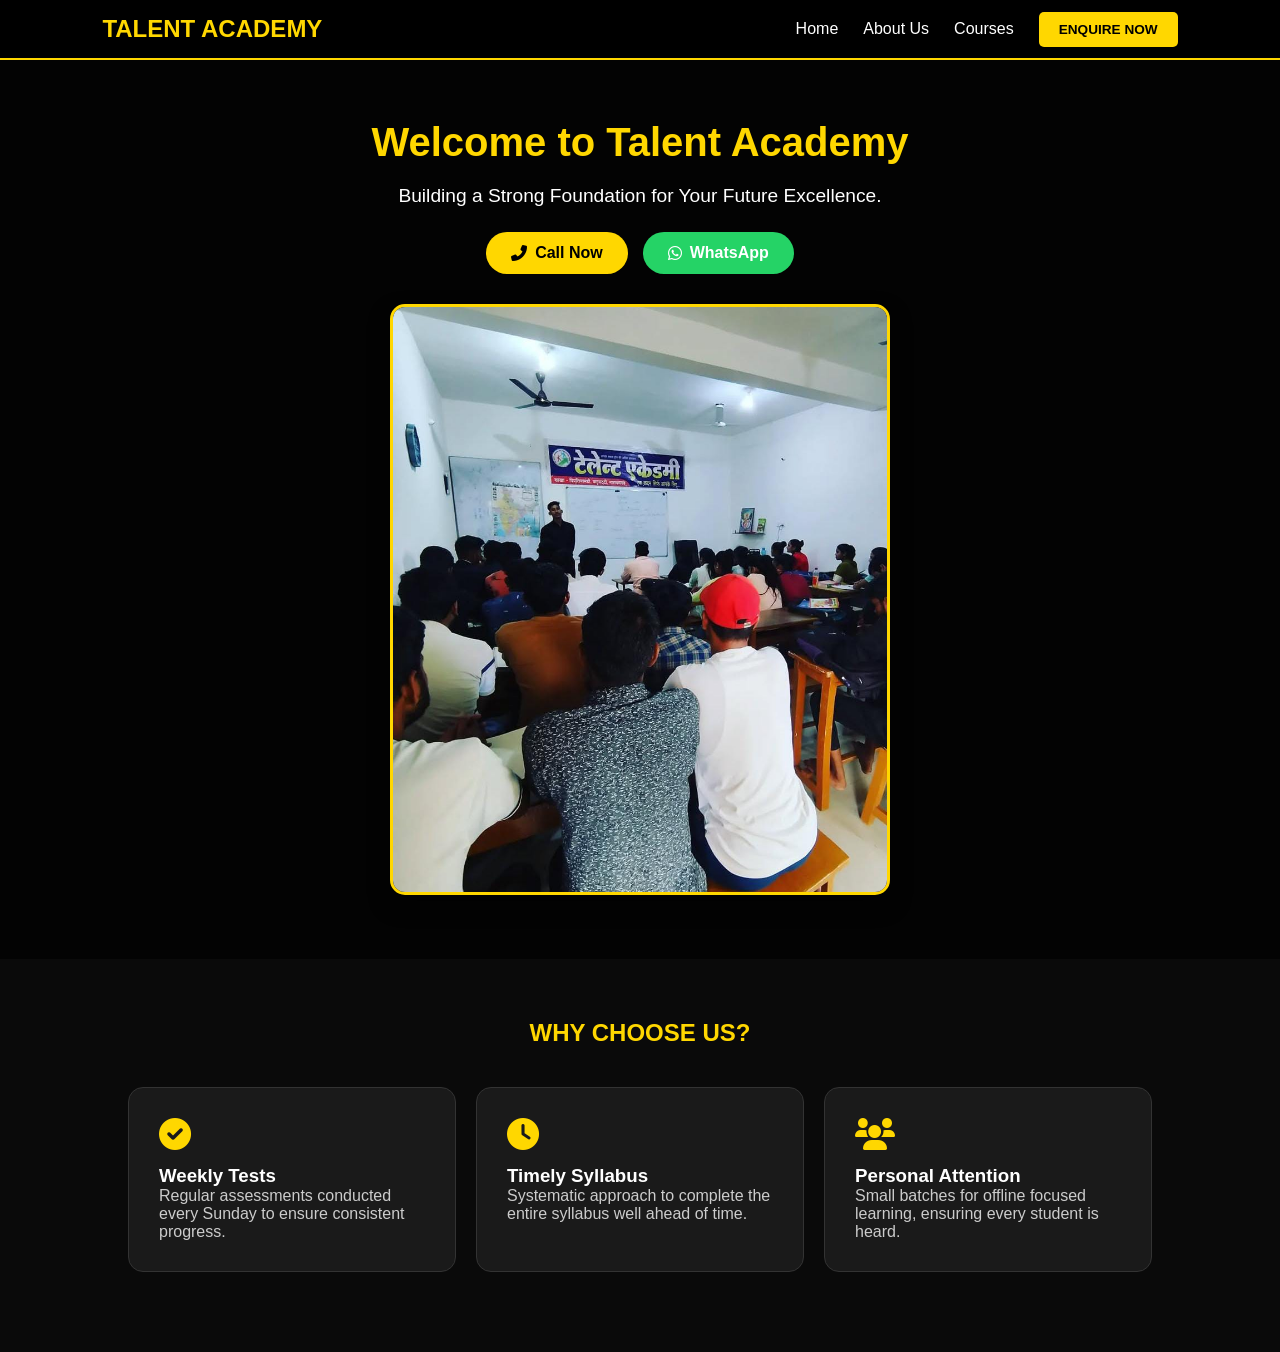
==== commit 8435baab: "Change image source in hero section Updated image source in the hero section." ====
--- a/index.html
+++ b/index.html
@@ -31,7 +31,7 @@
             </a>
         </div>
 
-        <img src="classroom_main.jpg" alt="Classroom" style="width: 100%; max-width: 500px; border-radius: 15px; border: 3px solid #FFD700; box-shadow: 0 10px 20px rgba(0,0,0,0.5);">
+        <img src="class2.jpg" alt="Classroom" style="width: 100%; max-width: 500px; border-radius: 15px; border: 3px solid #FFD700; box-shadow: 0 10px 20px rgba(0,0,0,0.5);">
     </div>
 
     <section style="padding: 60px 10%;">
